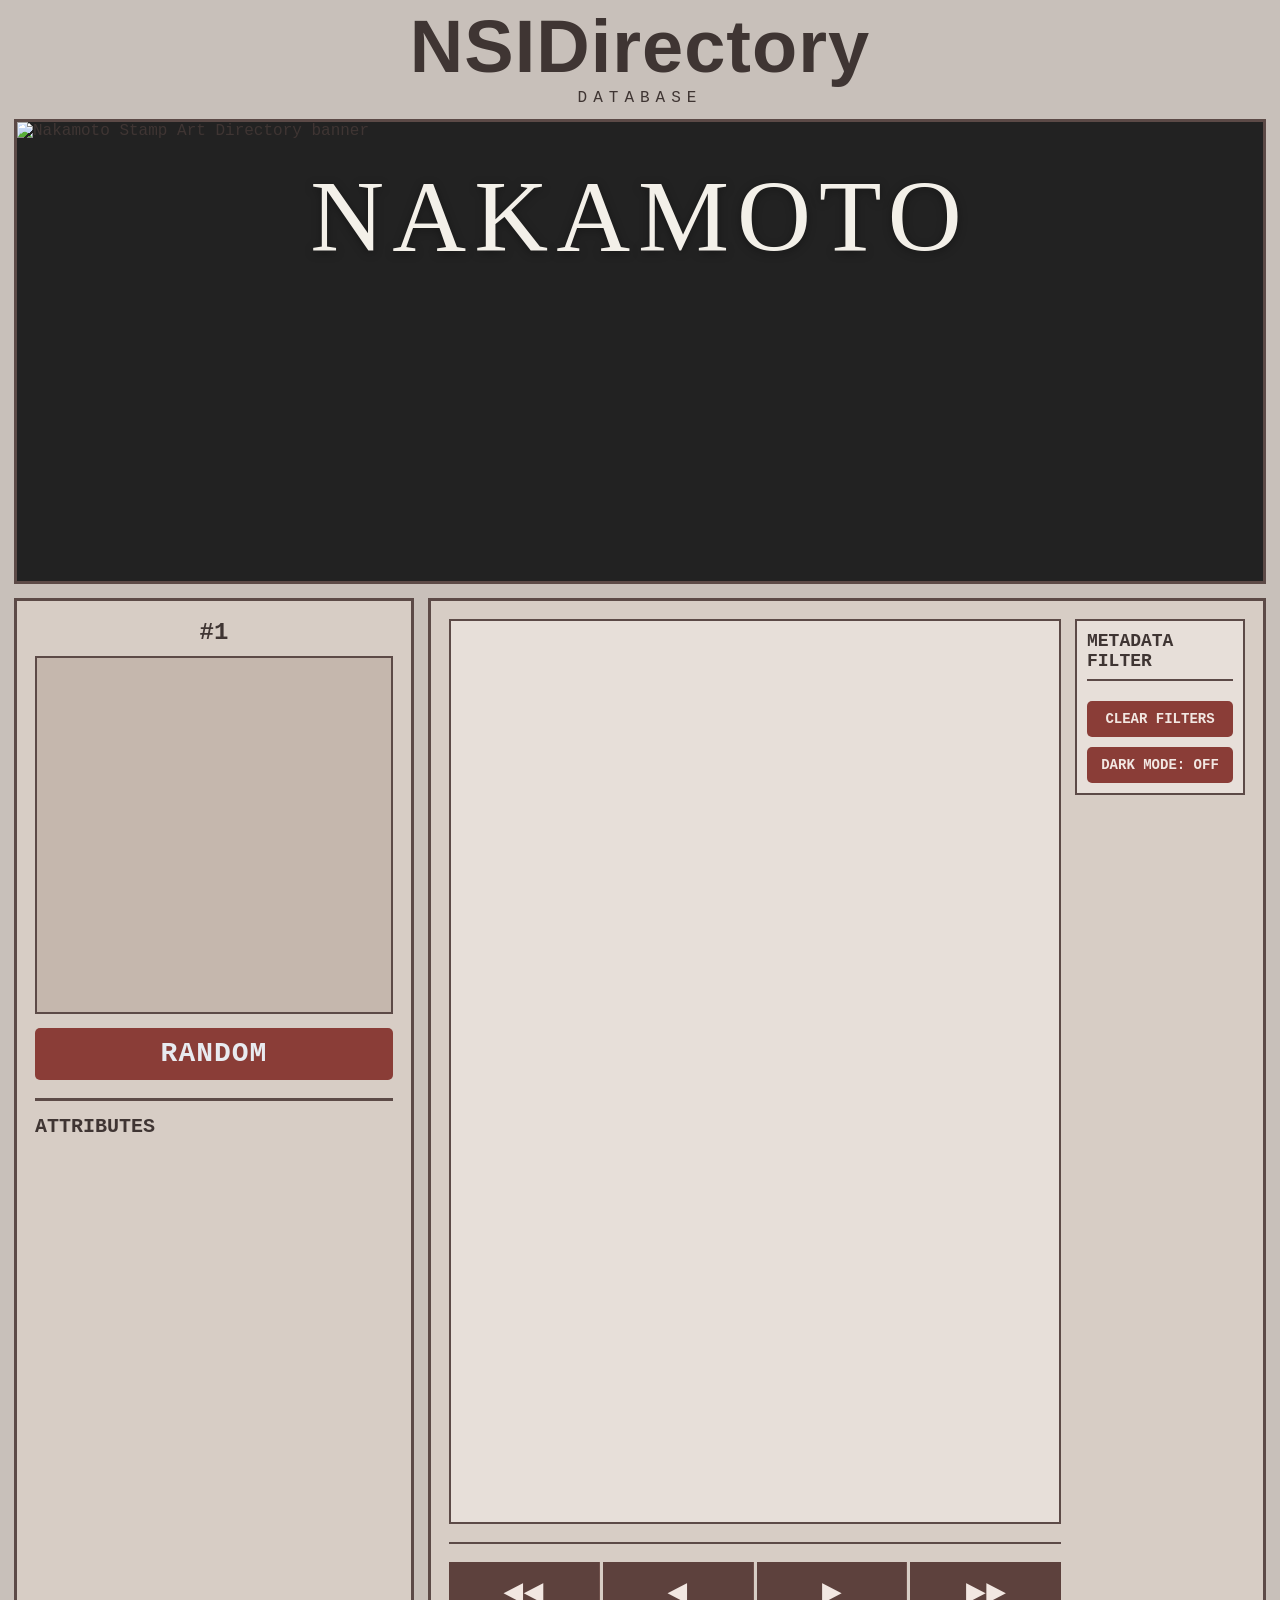
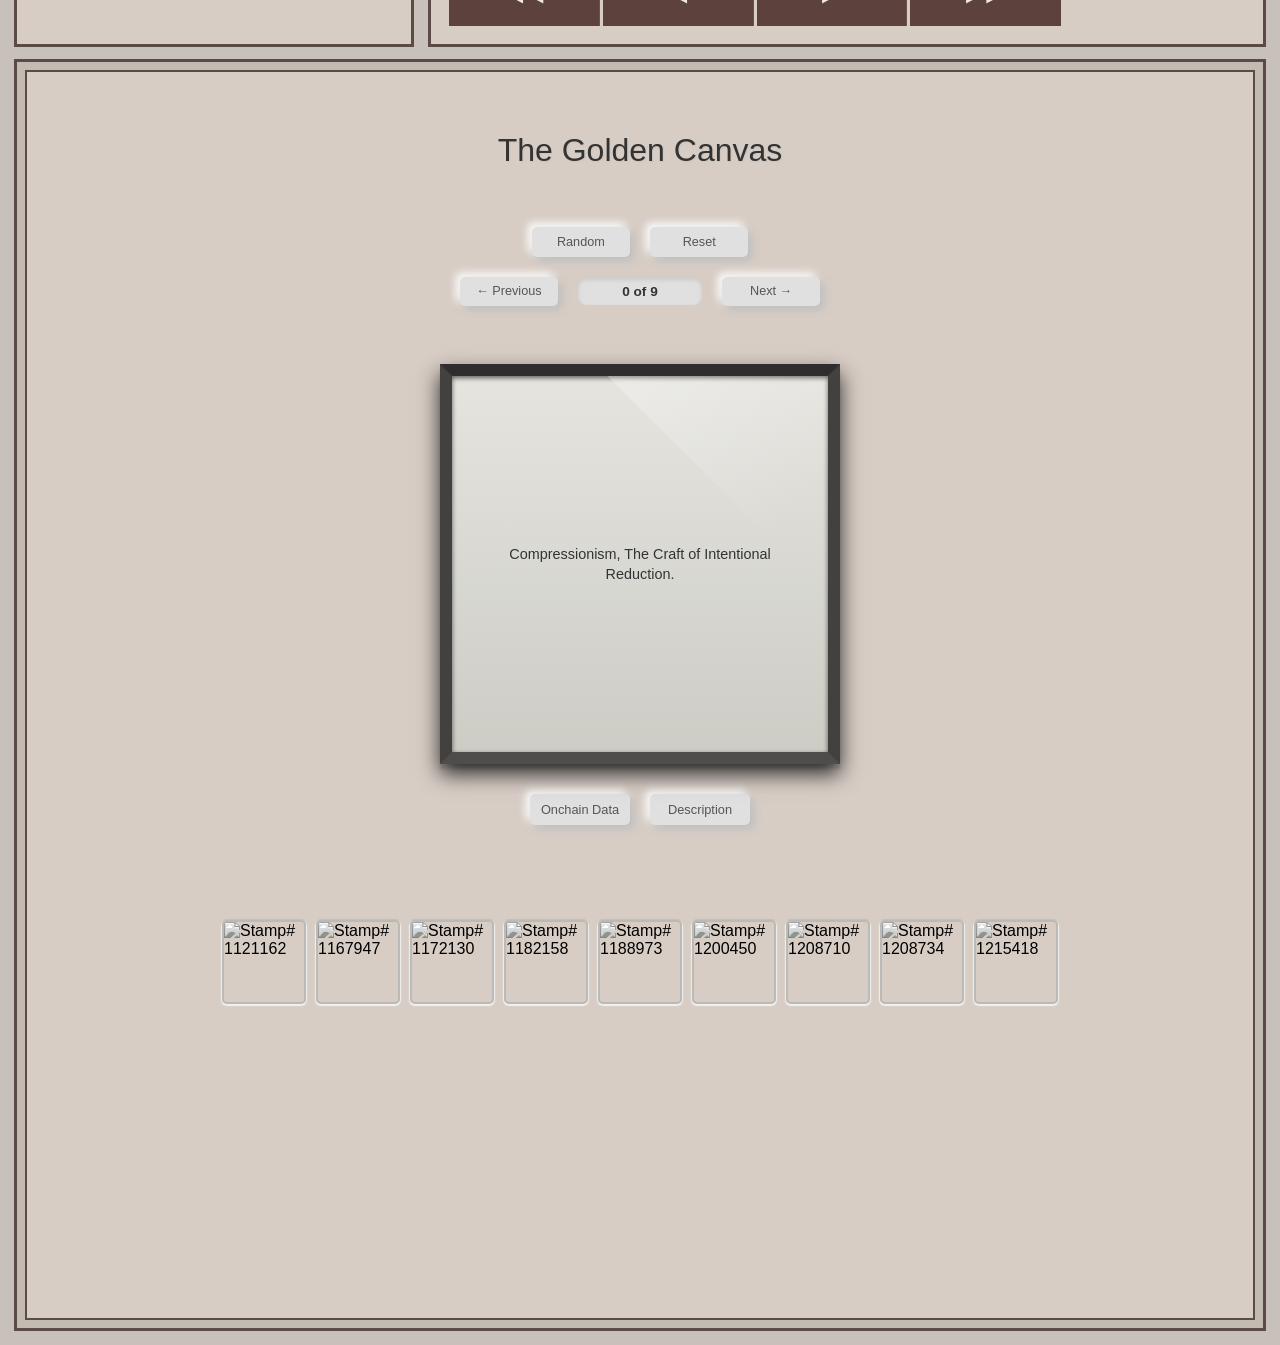
==== index.html @ 06034fa3 "Fix mobile layout, preserve hidden count hook, and normalize Index10 titles" ====
<!doctype html>
<html lang="en">
<head>
  <meta charset="UTF-8" />
  <meta name="viewport" content="width=device-width, initial-scale=1.0" />
  <title>NSIDirectory</title>
  <link rel="stylesheet" href="styles.css" />
</head>
<body>
  <main class="shell">
    <header class="brand">
      <h1>NSIDirectory</h1>
      <p>Database</p>
    </header>

    <section class="hero-banner" aria-label="NSI Directory hero banner">
      <img src="NSID Landscape.png" alt="Nakamoto Stamp Art Directory banner" />
      <div class="hero-copy">
        <h1>NAKAMOTO</h1>
      </div>
    </section>

    <section class="layout">
      <aside class="panel left">
        <h2 id="pfp-number">#1</h2>
        <div id="pfp-preview" aria-label="Selected NSI asset preview"></div>
        <button id="generate-btn" class="action-btn">Random</button>

        <div class="attrs">
          <h3>Attributes</h3>
          <div class="attrs-grid" id="attrs-grid"></div>
        </div>
      </aside>

      <section class="panel right">
        <div class="right-layout">
          <div class="gallery-shell">
            <div class="gallery" id="gallery"></div>
            <div class="pagination" id="pagination">
              <button id="first-btn" class="page-btn">◄◄</button>
              <button id="prev-btn" class="page-btn">◄</button>
              <button id="next-btn" class="page-btn">►</button>
              <button id="last-btn" class="page-btn">►►</button>
            </div>
          </div>

          <aside class="filter-panel">
            <h3>Metadata Filter</h3>
            <div id="filter-controls" class="filter-controls"></div>
            <button id="clear-filters" class="filter-btn">Clear Filters</button>
            <button id="theme-toggle" class="filter-btn">Dark Mode: Off</button>
          </aside>
        </div>
      </section>
    </section>

    <section class="golden-canvas">
      <iframe src="golden canvas.html" title="Golden Canvas" loading="lazy"></iframe>
    </section>

    <footer class="footer" style="display:none"><span id="count">0</span></footer>
  </main>

  <script src="assets/assets_manifest.js?v=20260524-2259"></script>
  <script src="traits-manifest.js?v=20260524-2259"></script>
  <script src="app.js?v=20260524-2259"></script>
</body>
</html>
---- styles.css ----
:root {
  /* Bitoshi #23-inspired palette (Scream + Fire Eyes + Red Flame) */
  --bg: #c8c0ba;
  --ink: #3f3533;
  --line: #5c4a47;
  --panel: #d7cdc5;
  --btn: #8a3d37;
  --btn-hover: #722e2a;
  --active: #a33f33;
  --gallery-bg: #e7dfd9;
  --gallery-tile-bg: #d8cbc3;
  --gallery-tile-line: #8f7c74;
  --tooltip-bg: rgba(84, 34, 30, 0.92);
  --tooltip-fg: #f6ebe6;
}
body.dark {
  --bg: #2c2626;
  --ink: #e6d7cf;
  --line: #7a5951;
  --panel: #3a3030;
  --btn: #a2473f;
  --btn-hover: #8b3933;
  --active: #f06f5e;
  --gallery-bg: #2f2828;
  --gallery-tile-bg: #463838;
  --gallery-tile-line: #7f615a;
  --tooltip-bg: rgba(21, 15, 15, 0.95);
  --tooltip-fg: #f8ece6;
}
* { box-sizing: border-box; }
body { margin: 0; background: var(--bg); color: var(--ink); font-family: "Courier New", Courier, monospace; min-height: 100vh; padding: 14px; image-rendering: pixelated; }
.shell { max-width: 1400px; margin: 0 auto; }
.hero-banner { position: relative; width: 100%; height: min(42vw, 465px); border: 3px solid var(--line); overflow: hidden; margin-bottom: 14px; background: #222; }
.hero-banner img { width: 100%; height: 100%; object-fit: cover; display: block; }
.hero-copy { position: absolute; top: 8%; left: 50%; transform: translateX(-50%); text-align: center; color: #f3f0e9; text-shadow: 0 2px 10px rgba(0,0,0,0.35); }
.hero-copy h1 { margin: 0; font-family: Georgia, "Times New Roman", serif; letter-spacing: 8px; font-size: clamp(36px, 8vw, 124px); font-weight: 500; }
.brand { text-align: center; margin-bottom: 12px; }
.brand h1 { margin: 0; font-family: Impact, Haettenschweiler, "Arial Narrow Bold", sans-serif; font-size: 74px; line-height: 0.9; letter-spacing: 1px; }
.brand p { margin: 8px 0 0; text-transform: uppercase; letter-spacing: 6px; font-size: 16px; }
.layout { display: grid; grid-template-columns: 400px 1fr; gap: 14px; }
.panel { border: 3px solid var(--line); background: var(--panel); padding: 18px; }
.left h2 { margin: 0 0 10px; font-size: 24px; text-align: center; overflow-wrap: anywhere; word-break: break-word; }
#pfp-preview { width: 100%; aspect-ratio: 1 / 1; border: 2px solid var(--line); display: block; background: #c5b7ad; overflow: hidden; position: relative; }
#pfp-preview > img, #pfp-preview > iframe { width: 100%; height: 100%; display: block; border: 0; }
#pfp-preview > img { object-fit: contain; }
.action-btn { margin-top: 14px; width: 100%; height: 52px; border: none; border-radius: 5px; background: var(--btn); color: #e8ebf0; text-transform: uppercase; font-family: inherit; font-size: 28px; letter-spacing: 1px; font-weight: 700; cursor: pointer; }
.action-btn:hover { background: var(--btn-hover); }
.attrs { margin-top: 18px; border-top: 3px solid var(--line); padding-top: 14px; }
.attrs h3 { margin: 0 0 10px; text-transform: uppercase; font-size: 20px; }
.attrs-grid { display: grid; grid-template-columns: auto 1fr; gap: 9px 16px; text-transform: uppercase; font-size: 16px; font-weight: 700; }
.attrs-grid span[data-key] { transition: color 180ms ease, transform 180ms ease; }
.attrs-grid span[data-key].active { color: var(--active); transform: translateX(4px); }
.right { display: flex; flex-direction: column; }
.right-layout { display: grid; grid-template-columns: 1fr 170px; gap: 14px; align-items: start; }
.gallery-shell { min-height: 0; display: flex; flex-direction: column; }
.filter-panel { border: 2px solid var(--line); background: #e7dfd9; padding: 10px; }
.filter-panel h3 { margin: 0 0 10px; text-transform: uppercase; font-size: 18px; border-bottom: 2px solid var(--line); padding-bottom: 8px; }
.filter-controls { display: grid; gap: 8px; } 
.filter-row label { display: block; font-size: 12px; text-transform: uppercase; font-weight: 700; margin-bottom: 4px; }
.filter-row select { width: 100%; background: #d8cbc3; border: 1px solid #8f7c74; color: var(--ink); font-family: inherit; font-size: 12px; padding: 6px; }
.filter-btn { margin-top: 10px; width: 100%; border: none; border-radius: 5px; background: var(--btn); color: #f2e7e2; font-family: inherit; font-size: 14px; text-transform: uppercase; font-weight: 700; padding: 10px 8px; cursor: pointer; }
.filter-btn:hover { background: var(--btn-hover); }
.gallery { border: 2px solid var(--line); background: var(--gallery-bg); padding: 3px; display: grid; grid-template-columns: repeat(auto-fill, minmax(110px, 1fr)); gap: 3px; height: 905px; overflow-y: auto; overflow-x: hidden; align-content: start; }
.gallery-item { position: relative; border: 1px solid var(--gallery-tile-line); background: var(--gallery-tile-bg); width: 100%; height: 0; padding-bottom: 100%; overflow: hidden; }
.gallery-item > .library-tile, .gallery-item > .library-tile-frame, .gallery-item > .tooltip { position: absolute; inset: 0; }
.library-tile { width: 100%; height: 100%; display: block; object-fit: cover; }
.tooltip { background: var(--tooltip-bg); color: var(--tooltip-fg); display: none; align-items: left; justify-content: center; text-align: left; padding: 6px; font-size: 8px; line-height: 1; text-transform: uppercase; }
.gallery-item:hover .tooltip { display: flex; }
.gallery-item.selected { outline: 2px solid var(--active); outline-offset: -2px; }
.pagination { margin-top: 18px; border-top: 2px solid var(--line); padding-top: 18px; display: grid; grid-template-columns: repeat(4, 1fr); gap: 3px; }
.page-btn { height: 64px; border: none; border-right: 1px solid #6f504b; background: #5d413d; color: #f2e7e2; font-family: inherit; font-size: 34px; cursor: pointer; }
.page-btn:last-child { border-right: none; }
.page-btn:hover:not(:disabled) { background: #492f2b; }
.page-btn:disabled { opacity: 0.4; cursor: not-allowed; }
.golden-canvas { margin-top: 12px; background: #c3bbb3; border: 3px solid var(--line); padding: 8px; }
.golden-canvas iframe { width: 100%; height: 1250px; border: 2px solid var(--line); display: block; background: #c3bbb3; }
.footer { text-align: center; margin-top: 16px; font-size: 34px; }
@media (max-width: 1000px) {
  body { padding: 10px; }
  .layout { grid-template-columns: 1fr; }
  .panel { padding: 12px; }
  .right-layout { grid-template-columns: 1fr; }
  .gallery-shell { min-height: 560px; }
  .gallery { height: 600px; grid-template-columns: repeat(5, minmax(0, 1fr)); gap: 2px; padding: 2px; }
  .hero-banner { height: min(53vw, 336px); }
  .hero-copy { top: 10%; }
  #pfp-preview { aspect-ratio: 1 / 0.8; }
  .attrs h3 { font-size: 16px; }
  .attrs-grid { grid-template-columns: auto 1fr auto 1fr; gap: 6px 10px; font-size: 13px; }
  .left h2 { font-size: clamp(22px, 5.8vw, 29px); }
  .action-btn { font-size: 22px; }
  .brand h1 { font-size: clamp(48px, 13vw, 64px); line-height: 0.95; overflow-wrap: anywhere; }
  .brand p { letter-spacing: 4px; font-size: 14px; }
  .page-btn { font-size: 24px; height: 52px; }
  .golden-canvas iframe { height: 1250px; }
}

@media (max-width: 520px) {
  body { padding: 8px; }
  .panel { padding: 10px; }
  .left h2 { font-size: clamp(22px, 8vw, 30px); }
  .brand h1 { font-size: clamp(42px, 12vw, 54px); }
  .attrs h3 { font-size: 14px; }
  .attrs-grid { grid-template-columns: auto 1fr auto 1fr; gap: 5px 8px; font-size: 11px; }
  .gallery { grid-template-columns: repeat(5, minmax(0, 1fr)); }
}
.library-tile-frame { width: 100%; height: 100%; border: 0; display: block; }
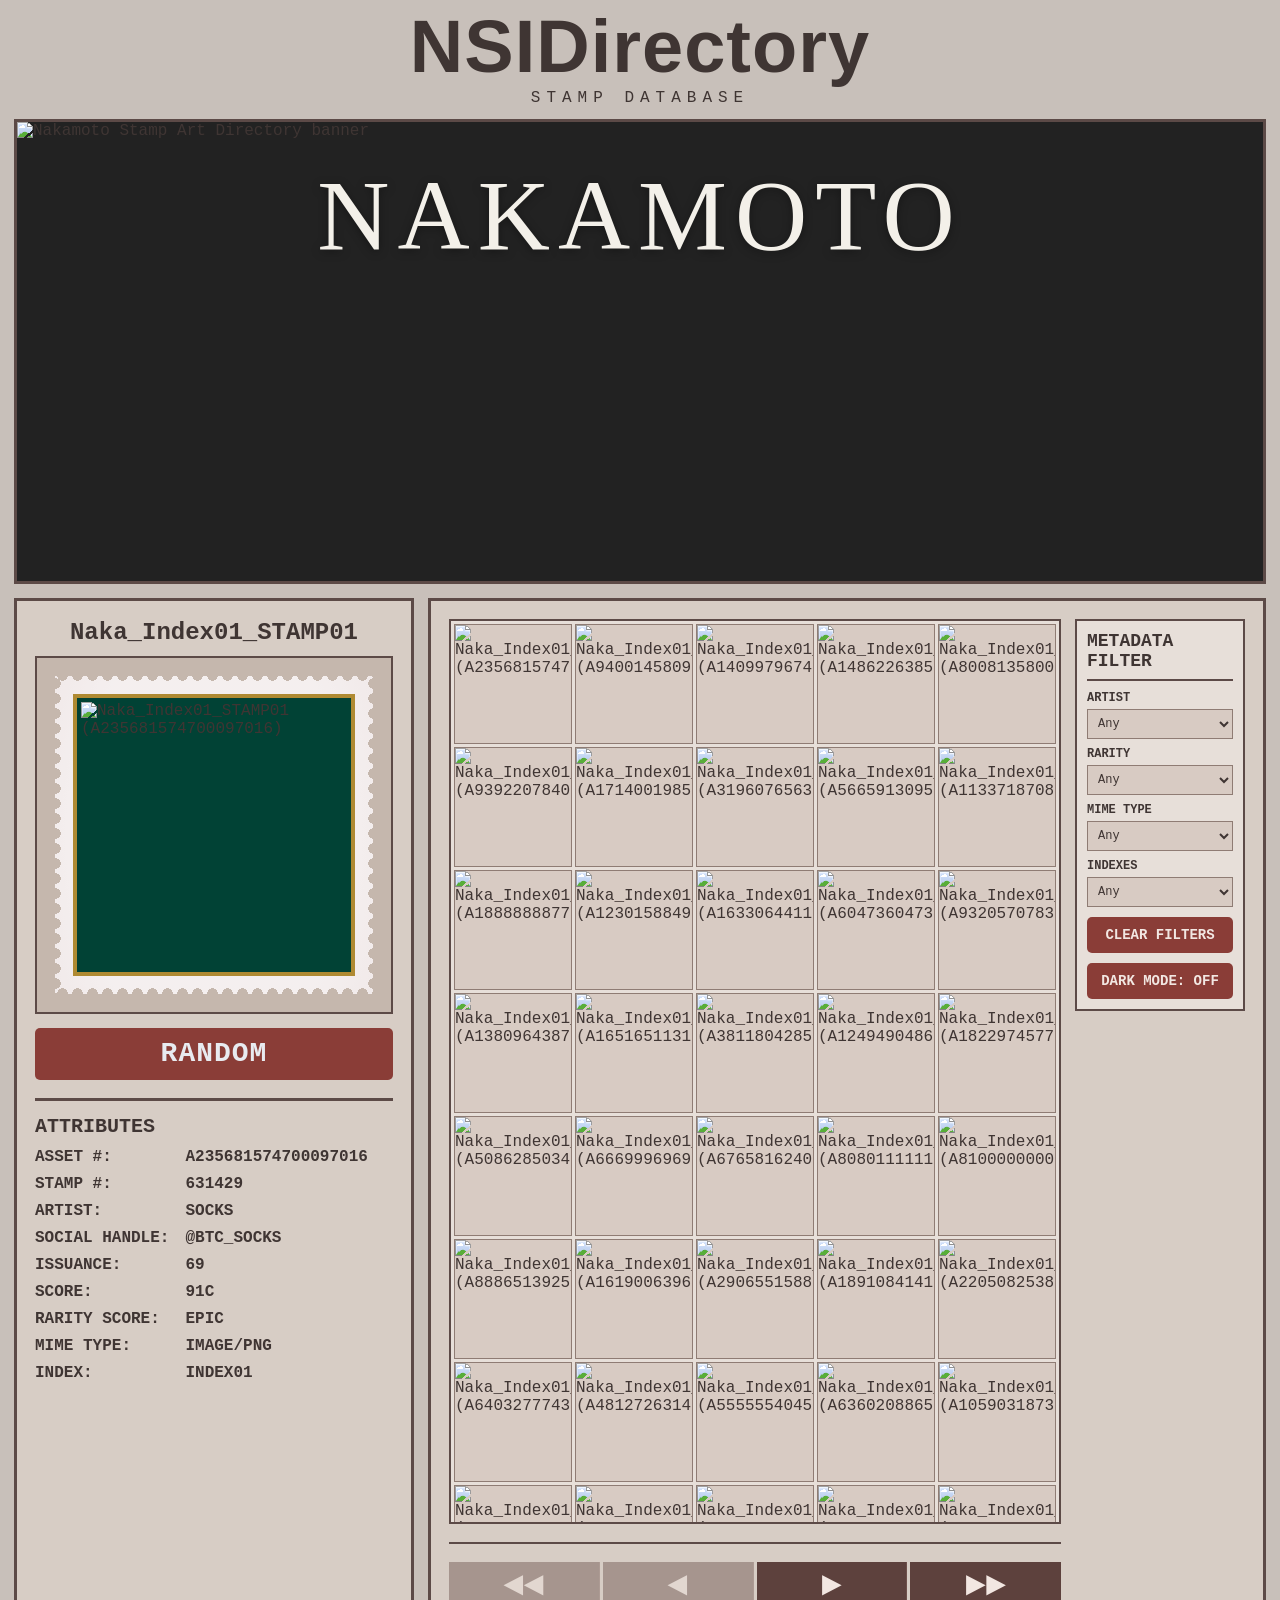
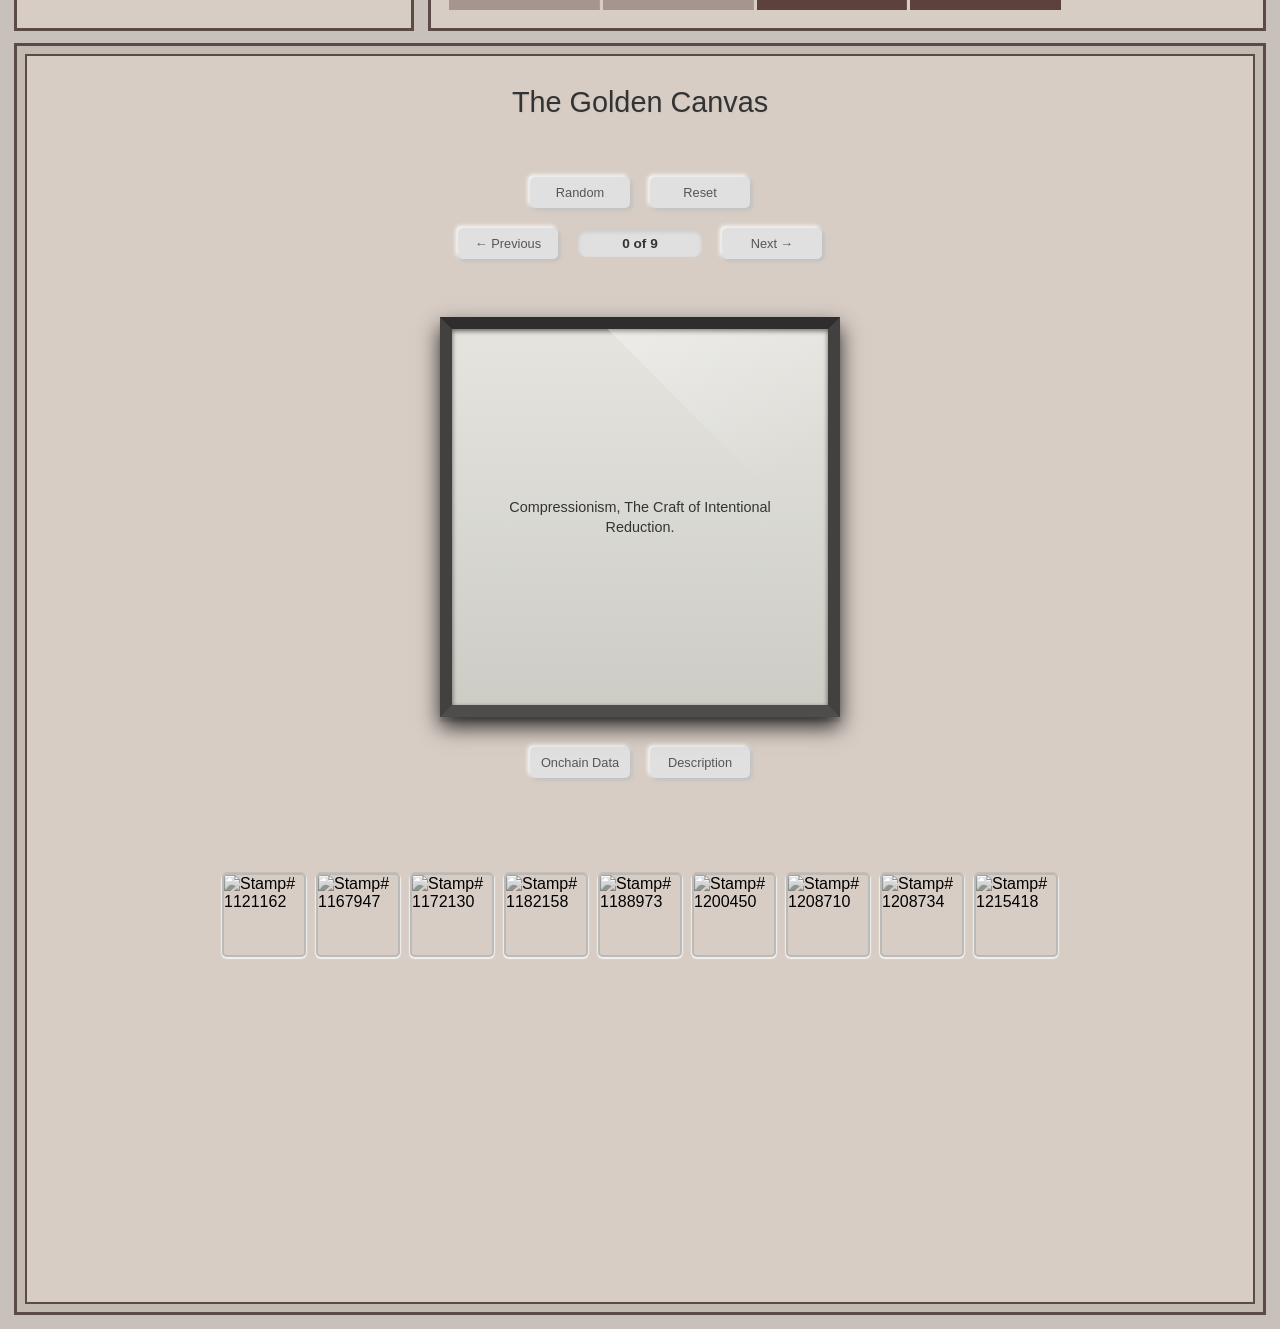
==== commit 611147cd: "Refine stamp perforation styling and update canvas/page polish" ====
--- a/index.html
+++ b/index.html
@@ -10,7 +10,7 @@
   <main class="shell">
     <header class="brand">
       <h1>NSIDirectory</h1>
-      <p>Database</p>
+      <p>Stamp Database</p>
     </header>
 
     <section class="hero-banner" aria-label="NSI Directory hero banner">
--- a/styles.css
+++ b/styles.css
@@ -1,5 +1,4 @@
 :root {
-  /* Bitoshi #23-inspired palette (Scream + Fire Eyes + Red Flame) */
   --bg: #c8c0ba;
   --ink: #3f3533;
   --line: #5c4a47;
@@ -33,16 +32,127 @@
 .hero-banner { position: relative; width: 100%; height: min(42vw, 465px); border: 3px solid var(--line); overflow: hidden; margin-bottom: 14px; background: #222; }
 .hero-banner img { width: 100%; height: 100%; object-fit: cover; display: block; }
 .hero-copy { position: absolute; top: 8%; left: 50%; transform: translateX(-50%); text-align: center; color: #f3f0e9; text-shadow: 0 2px 10px rgba(0,0,0,0.35); }
-.hero-copy h1 { margin: 0; font-family: Georgia, "Times New Roman", serif; letter-spacing: 8px; font-size: clamp(36px, 8vw, 124px); font-weight: 500; }
+.hero-copy h1 { margin: 0; font-family: Georgia, "Times New Roman", serif; letter-spacing: 8px; font-size: clamp(30px, 8vw, 100px); font-weight: 500; }
 .brand { text-align: center; margin-bottom: 12px; }
 .brand h1 { margin: 0; font-family: Impact, Haettenschweiler, "Arial Narrow Bold", sans-serif; font-size: 74px; line-height: 0.9; letter-spacing: 1px; }
 .brand p { margin: 8px 0 0; text-transform: uppercase; letter-spacing: 6px; font-size: 16px; }
 .layout { display: grid; grid-template-columns: 400px 1fr; gap: 14px; }
 .panel { border: 3px solid var(--line); background: var(--panel); padding: 18px; }
 .left h2 { margin: 0 0 10px; font-size: 24px; text-align: center; overflow-wrap: anywhere; word-break: break-word; }
-#pfp-preview { width: 100%; aspect-ratio: 1 / 1; border: 2px solid var(--line); display: block; background: #c5b7ad; overflow: hidden; position: relative; }
-#pfp-preview > img, #pfp-preview > iframe { width: 100%; height: 100%; display: block; border: 0; }
-#pfp-preview > img { object-fit: contain; }
+#pfp-preview {
+  --stamp-green: #014235;
+  --stamp-paper: #eadfdf;
+  --stamp-gold: #af8a32;
+  --perf-hole: #c5b7ad;
+  --perf-size: 15px;
+  --stamp-pad-y: 18px;
+  --stamp-pad-x: 18px;
+  --stamp-inner-pad: 8px;
+
+  width: 100%;
+  aspect-ratio: 1 / 1;
+  border: 2px solid var(--line);
+  display: grid;
+  place-items: center;
+  background: #c5b7ad;
+  overflow: visible;
+  position: relative;
+  padding: 18px;
+}
+
+#pfp-preview .stamp-shell {
+  position: relative;
+  width: 100%;
+  height: 100%;
+  display: grid;
+  place-items: center;
+  background: radial-gradient(73% 147%, var(--stamp-paper) 59%, var(--stamp-paper) 100%),
+              radial-gradient(91% 146%, rgba(255,255,255,0.5) 47%, rgba(0,0,0,0) 100%);
+  background-blend-mode: screen;
+  padding: var(--stamp-pad-y) var(--stamp-pad-x);
+}
+
+#pfp-preview .stamp-shell::before,
+#pfp-preview .stamp-shell::after,
+#pfp-preview .stamp-right,
+#pfp-preview .stamp-bottom {
+  content: "";
+  position: absolute;
+  background-color: transparent;
+  background-image: radial-gradient(circle, var(--perf-hole) 50%, transparent 0%);
+  z-index: 2;
+  opacity: 1;
+  filter: none;
+  box-shadow: none;
+  mix-blend-mode: normal;
+}
+#pfp-preview .stamp-shell::before {
+  width: var(--perf-size); height: 100%; top: 0; left: calc(-0.5 * var(--perf-size));
+  background-size: var(--perf-size) var(--perf-size); background-repeat: repeat-y;
+}
+#pfp-preview .stamp-shell::after {
+  width: 100%; height: var(--perf-size); top: calc(-0.5 * var(--perf-size)); left: 0;
+  background-size: var(--perf-size) var(--perf-size); background-repeat: repeat-x;
+}
+#pfp-preview .stamp-right {
+  width: var(--perf-size); height: 100%; top: 0; right: calc(-0.5 * var(--perf-size));
+  background-size: var(--perf-size) var(--perf-size); background-repeat: repeat-y;
+}
+#pfp-preview .stamp-bottom {
+  width: 100%; height: var(--perf-size); bottom: calc(-0.5 * var(--perf-size)); left: 0;
+  background-size: var(--perf-size) var(--perf-size); background-repeat: repeat-x;
+}
+
+#pfp-preview .stamp-media {
+  position: relative;
+  width: 100%;
+  height: 100%;
+  background: var(--stamp-green);
+  box-shadow: inset 0 0 0 4px var(--stamp-gold);
+  padding: var(--stamp-inner-pad);
+  z-index: 1;
+}
+
+#pfp-preview .stamp-media > img,
+#pfp-preview .stamp-media > iframe {
+  width: 100%;
+  height: 100%;
+  display: block;
+  border: 0;
+}
+#pfp-preview .stamp-media > img {
+  object-fit: contain;
+  image-rendering: pixelated;
+  image-rendering: crisp-edges;
+}
+
+#pfp-preview.clickable { cursor: zoom-in; }
+
+.lightbox {
+  position: fixed;
+  inset: 0;
+  background: rgba(0, 0, 0, 0.88);
+  display: none;
+  align-items: center;
+  justify-content: center;
+  padding: 28px;
+  z-index: 9999;
+  cursor: zoom-out;
+}
+.lightbox.open { display: flex; }
+.lightbox > img, .lightbox > iframe {
+  max-width: min(96vw, 1400px);
+  min-width: 50vw;
+  max-height: 92vh;
+  width: auto;
+  height: auto;
+  border: 2px solid #ddd;
+  background: #111;
+}
+.lightbox > img {
+  image-rendering: pixelated;
+  image-rendering: crisp-edges;
+}
 .action-btn { margin-top: 14px; width: 100%; height: 52px; border: none; border-radius: 5px; background: var(--btn); color: #e8ebf0; text-transform: uppercase; font-family: inherit; font-size: 28px; letter-spacing: 1px; font-weight: 700; cursor: pointer; }
 .action-btn:hover { background: var(--btn-hover); }
 .attrs { margin-top: 18px; border-top: 3px solid var(--line); padding-top: 14px; }
@@ -68,7 +178,7 @@
 .gallery-item:hover .tooltip { display: flex; }
 .gallery-item.selected { outline: 2px solid var(--active); outline-offset: -2px; }
 .pagination { margin-top: 18px; border-top: 2px solid var(--line); padding-top: 18px; display: grid; grid-template-columns: repeat(4, 1fr); gap: 3px; }
-.page-btn { height: 64px; border: none; border-right: 1px solid #6f504b; background: #5d413d; color: #f2e7e2; font-family: inherit; font-size: 34px; cursor: pointer; }
+.page-btn { height: 48px; border: none; border-right: 1px solid #6f504b; background: #5d413d; color: #f2e7e2; font-family: inherit; font-size: 34px; cursor: pointer; }
 .page-btn:last-child { border-right: none; }
 .page-btn:hover:not(:disabled) { background: #492f2b; }
 .page-btn:disabled { opacity: 0.4; cursor: not-allowed; }
@@ -76,6 +186,11 @@
 .golden-canvas iframe { width: 100%; height: 1250px; border: 2px solid var(--line); display: block; background: #c3bbb3; }
 .footer { text-align: center; margin-top: 16px; font-size: 34px; }
 @media (max-width: 1000px) {
+  #pfp-preview { 
+    --perf-size: 28px;
+    --stamp-pad-y: 28px;
+  --stamp-pad-x: 28px;
+  }
   body { padding: 10px; }
   .layout { grid-template-columns: 1fr; }
   .panel { padding: 12px; }
@@ -86,12 +201,12 @@
   .hero-copy { top: 10%; }
   #pfp-preview { aspect-ratio: 1 / 0.8; }
   .attrs h3 { font-size: 16px; }
-  .attrs-grid { grid-template-columns: auto 1fr auto 1fr; gap: 6px 10px; font-size: 13px; }
+  .attrs-grid { grid-template-columns: auto 1fr auto 1fr; gap: 10px 10px; font-size: 13px; }
   .left h2 { font-size: clamp(22px, 5.8vw, 29px); }
   .action-btn { font-size: 22px; }
   .brand h1 { font-size: clamp(48px, 13vw, 64px); line-height: 0.95; overflow-wrap: anywhere; }
   .brand p { letter-spacing: 4px; font-size: 14px; }
-  .page-btn { font-size: 24px; height: 52px; }
+  .page-btn { font-size: 24px; height: 40px; }
   .golden-canvas iframe { height: 1250px; }
 }
 
@@ -101,7 +216,10 @@
   .left h2 { font-size: clamp(22px, 8vw, 30px); }
   .brand h1 { font-size: clamp(42px, 12vw, 54px); }
   .attrs h3 { font-size: 14px; }
-  .attrs-grid { grid-template-columns: auto 1fr auto 1fr; gap: 5px 8px; font-size: 11px; }
+  .attrs-grid { grid-template-columns: auto 1fr auto 1fr; gap: 8px 8px; font-size: 11px; }
   .gallery { grid-template-columns: repeat(5, minmax(0, 1fr)); }
+  #pfp-preview {
+    --perf-size: 22px;}
+
 }
 .library-tile-frame { width: 100%; height: 100%; border: 0; display: block; }
